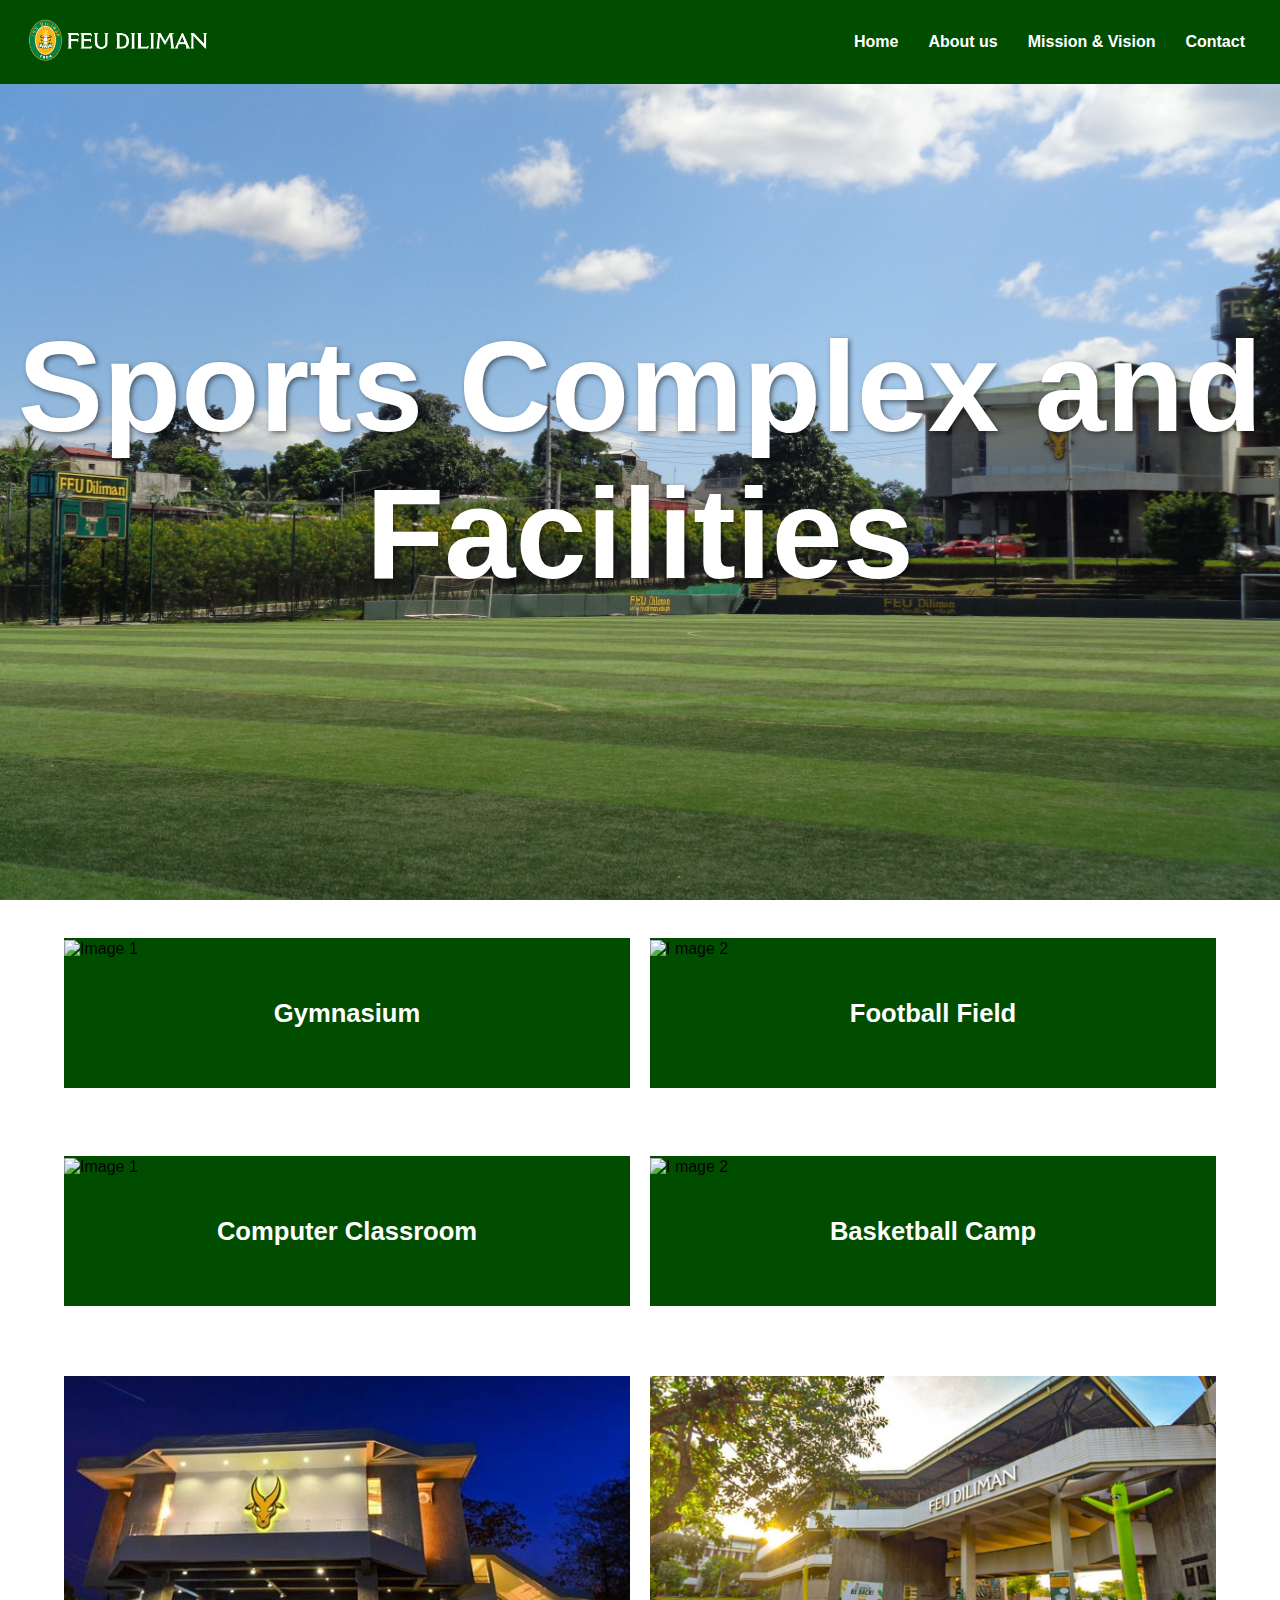
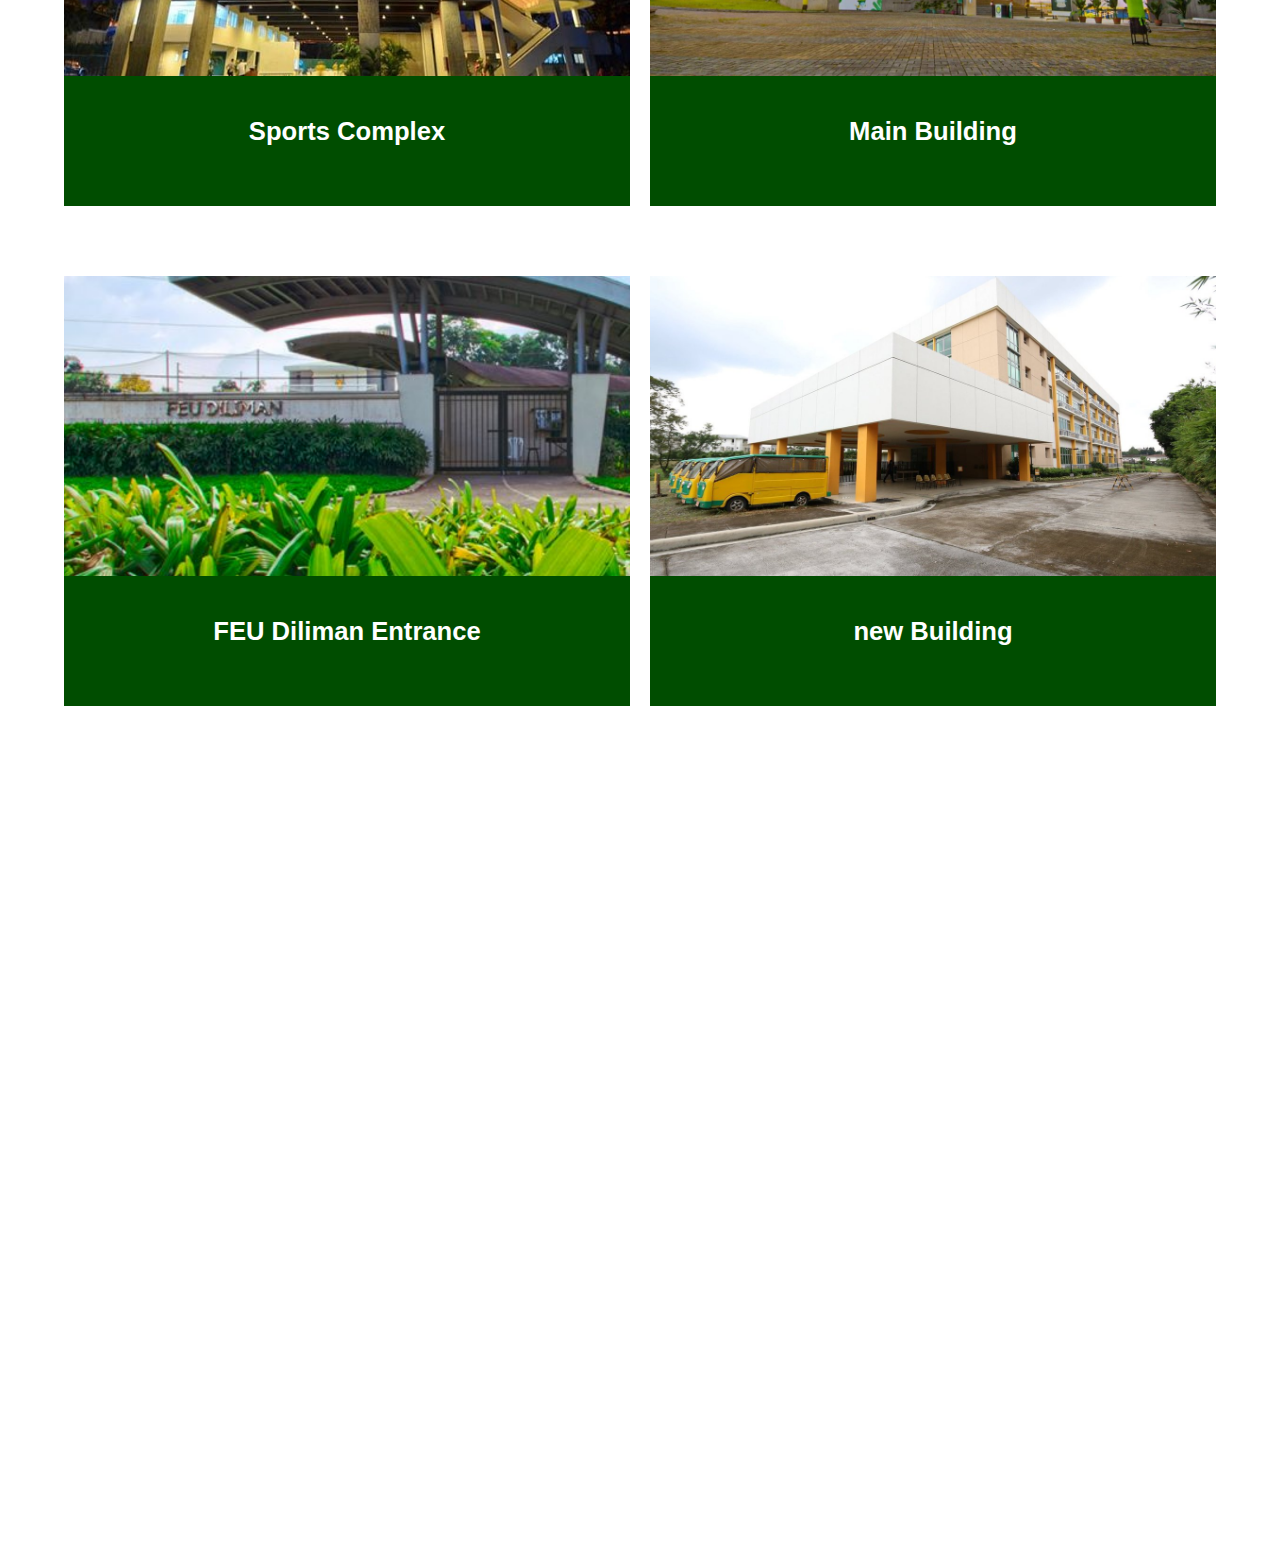
==== sport.html @ 8b39df0d "Add files via upload" ====
<!DOCTYPE html>
<html lang="en">
<head>
  <meta charset="UTF-8">
  <meta name="viewport" content="width=device-width, initial-scale=1.0">
  <title>Home</title>
  <link rel="stylesheet" href="styles.css">
  <style>
    a{
      text-decoration: none;
    }
    body{
      height: 350vh;
    }
  </style>
</head>
<body>

  <header>
    <nav>
      <div class="logo">
        <img src="logo.png" alt="Logo">
      </div>
      <ul class="nav-links">
        <li><a href="index.html">Home</a></li>
        <li><a href="general-info.html">About us</a></li>
        <li><a href="mission-vision.html">Mission & Vision</a></li>
        <li><a href="contact.html">Contact</a></li>
      </ul>
      <div class="burger">&#9776;</div>
    </nav>
    <div class="ban-container">
    <img src="aboutus.jpg" alt="Banner" class="nav-banner">
      <div class="ban-word">
        <p style="font-size: 10vw; color: white;">Sports Complex and Facilities</p>
      </div>
    </div>
  </header>

  <main>
  <div class="top-img">
    <img src="com1.jpg" alt="Image 1" class="img-1">
    <img src="com2.jpg " alt="I mage 2" class="img-1">
  </div>
<div style="margin-bottom: 50px;" class="container">
  <div class="box">
    <p style="font-size: 2vw; color: white;">Gymnasium</p>
  </div>
  <div class="box">
    <p style="font-size: 2vw; color: white;">Football Field</p>
  </div>
  </div>

  <div class="top-img">
    <img src="com5.jpg" alt="Image 1" class="img-1">
    <img src="com4.jpg" alt="I mage 2" class="img-1">
  </div>
<div style="margin-bottom: 50px;" class="container">
  <div class="box">
    <p style="font-size: 2vw; color: white;">Computer Classroom</p>
  </div>
  <div class="box">
    <p style="font-size: 2vw; color: white;">Basketball Camp</p>
  </div>
  </div>

  <div class="top-img">
    <img src="center.jpg" alt="Image 1" class="img-1">
    <img src="main.jpg" alt="I mage 2" class="img-1">
  </div>
<div style="margin-bottom: 50px;"  class="container">
  <div class="box">
    <p style="font-size: 2vw; color: white;">Sports Complex</p>
  </div>
  <div class="box">
    <p style="font-size: 2vw; color: white;">Main Building</p>
  </div>
  </div>

  <div class="top-img">
    <img src="ent2.png" alt="Image 1" class="img-1">
    <img src="new.jpg" alt="Image 2" class="img-1">
  </div>
<div class="container">
  <div class="box">
    <p style="font-size: 2vw; color: white;">FEU Diliman Entrance</p>
  </div>
  <div class="box">
    <p style="font-size: 2vw; color: white;">new Building</p>
  </div>
  </div>

</main>
<div class="special-box">
</div>
  <script src="script.js"></script>
  
<footer>
  <img src="logo.png" alt="logo2" class="footer-img">
  <p style="font-size: 1vh; margin-bottom: 10px;">Sampaguita Avenue, Mapayapa Village III, Pasong Tamo, Quezon City 1101</p>
  <p style="font-size: 1vh; font-weight: bold; margin-bottom: 10px;">0906 407 6850</p>
  <p style="font-size: 1vh; margin-bottom: 10px;">&copy; 2025 FEU Diliman. All rights reserved.</p>
</footer>

<button id="backToTop">⬆</button>
</body>
</html>
---- styles.css ----
/* Logo Styling */
.logo img {
    height: 50px;
    width: auto;
  }

  html, body {
    overflow-x: hidden;
    height: auto;
    overflow: auto;
    min-height: 100vh;
    margin: 0;
    box-sizing: border-box;
}

main{
  flex: 1;
}

body {
  height: 330vh;
}

  
  nav {
    display: flex;
    justify-content: space-between;
    align-items: center;
    background: #004d00;
    padding: 15px 20px;
    color: white;
    position: fixed;
    width: 100%;
    transition: none;
    z-index: 1000;
  }
  
  .nav-links {
    display: flex;
  }
  
  .nav-links li {
    margin: 0 15px;
  }
  
  .nav-links a {
    color: white;
    font-weight: bold;
    transition: color 0.3s ease;
  }
  
  .nav-links a:hover {
    color: #ffcc00;
  }

  *{
    margin: 0;
    padding: 0;
    box-sizing: border-box;
    font-family: Arial, Helvetica, sans-serif;
  }
  
  /* Mobile Menu */
  .burger {
    display: none;
    font-size: 24px;
    cursor: pointer;
  }

  .nav-banner {
    width: 100%;
    height: auto;
    max-height: 100vh; 
    object-fit: cover;
    display: block;
    margin-bottom: 20px;
    opacity: 0;
    transform: translateY(-50px);
    transition: opacity 0.3s ease-in-out, transform 0.3s ease-in-out;
}

.nav-banner, .nav-bannerMV {
  width: 100%;
  height: auto;
  max-height: 100vh;
  object-fit: cover;
  display: block;
  margin-bottom: 20px;
  opacity: 0;
  transform: translateY(-50px);
  transition: opacity 1s ease-out, transform 1s ease-out; 
}

.sport-img {
  width: 20%; 
  max-width: 150px; 
  height: auto; 
  border-radius: 15px; 
  flex-shrink: 0; 
}
.nav-banner.show {
  opacity: 1;
  transform: translateY(0);
  transition: opacity 1s ease-out, transform 1s ease-out;
}
.container {
  width: 90%;
  display: flex;
  justify-content: center;
  gap: 20px;
  margin: auto;
}

.container2{
  width: 90%;
  display: flex;
  flex-wrap: wrap;
  justify-content: center;
  gap: 20px;
  margin: auto;
} 

.container3 {
  width: 90%;
  display: flex;
  flex-wrap: wrap;
  justify-content: start;
  align-items: center; 
  gap: 20px;
  margin: auto;
  align-items: center;
}
.box-home {
  width: 45%;
  text-align: center;
  max-width: 80%;
  min-height: 150px;
  background: #004d00;
  color: white;
  display: flex;
  justify-content: center;
  align-items: center;
  font-size: 24px;
  font-weight: bold;
  flex: 1;
  gap: 30px;
}
.box-home p {
  text-align: center;
  max-width: 80%;
}

  p{
    font-size: 2vw;
  }
 
.box {
  width: 50%;
  height:150px;
  background: #004d00;
  color: white;
  display: flex;
  justify-content: center;
  align-items: center;
  font-size: 24px;
  font-weight: bold;
  transition: opacity 0.3s ease-in-out; 
}
.box1 {
  width: 20%;
  height:150px;
  background: #004d00;
  color: white;
  display: flex;
  justify-content: center;
  align-items: center;
  text-align: center;
  position: relative;
  margin: auto;
  font-size: 24px;
  font-weight: bold;
  transition: opacity 0.3s ease-in-out; 
  border-radius: 10px;
}

.box1:hover{
  opacity: 0.7;
}
.box:hover{
  opacity: 0.7;
}


.show {
    opacity: 1;
    transform: translateY(0);
}

.img-1{
  flex: 1;
  max-width: 100%;
  height: auto;
  object-fit: cover;
  max-height: 300px;
  transform: translateY(20px);
  position: relative;
  z-index: 10;
  transition: opacity 0.5s ease-out, transform 0.5s ease-out;
}

.img-1:hover{
  opacity: 0.5;
}

.top-img {
  display: flex;
  flex-wrap: wrap;
  justify-content: center;
  gap: 20px;
  width: 90%;
  margin: auto;
  position: relative;
}

footer{
  background-color: #004d00;
  height: 200px;
  color: white;
  padding: 15px;
  width: 100%;
  bottom: 0;
  position: fixed;
  margin-top: auto;
  left: 0;
  opacity: 0;
  transition: opacity 0.5s ease-in-out;
  justify-content: center;
  align-items: center;
  text-align: center;
  z-index: 5;
}

li{
  list-style-type: none;
}

.ban-container{
  justify-content: center;
  align-items: center;
  display: flex;

}  

.ban-word{
  position: absolute;
  text-align: center;
  color: white;
  font-size: 5vw;
  font-weight: bold;
  text-shadow: 2px 2px 5px rgba(0,0,0,0.5); 
}

.footer-img{
  height: 60px;
  width: auto;
}

.box-1 {
  width: 50%;  
  height: 500px;  
  background: #004d00;
  color: white;
  display: flex;
  justify-content: center;
  align-items: center;
  font-size: 24px;
  font-weight: bold;
  opacity: 0; 
  border-bottom: 5px white solid;
  border-radius: 15px;
  transform: translateY(30px);
  transition: opacity 0.6s ease-out, transform 0.6s ease-out;
}

.box1:nth-child(3) {
  width: 100%;
}

.box-1.show {
  opacity: 1;
  transform: translateY(0);
}

.special-box {
  text-align: left;
  width: 100%;
  padding-left: 20px;
  font-size: 4vw;
}

  @media (max-width: 768px) {
    .nav-links {
      display: none;
      flex-direction: column;
      background: #004d00;
      position: absolute;
      width: 100%;
      left: 0;
      top: 60px;
      text-decoration: none;
    }

    .nav-links.active {
      display: flex;
    }
  
    .burger {
      display: block;
    }

    .img-1 {
      width: 100%; 
    }
  }

  @keyframes fadeInBanner {
    from {
        opacity: 0;
        transform: translateY(-50px);
    }
    to {
        opacity: 1;
        transform: translateY(0);
    }
}

.top-img-1 {
  display: flex;
  justify-content: space-between;
  width: 90%;
  margin: auto;
  gap: 20px;
}

#backToTop {
  position: fixed;
  bottom: 20px;
  left: 20px;
  z-index: 100;
  background-color: white;
  color: green;
  border: none;
  padding: 10px 15px;
  font-size: 16px;
  cursor: pointer;
  border-radius: 5px;
  display: none;
  transition: opacity 0.3s ease-in-out;
}

#backToTop:hover {
  background-color: #ffcc00;
  color: black;
}

.contact-form {
  display: flex;
  flex-direction: column;
  max-width: 900px; 
  width: 95%;
  margin: 20px auto;
  background: #f9f9f9;
  padding: 20px;
  border-radius: 10px;
  box-shadow: 2px 2px 10px rgba(0, 0, 0, 0.1);
}


.contact-form input, 
.contact-form textarea {
  width: 100%;
  padding: 10px; 
  margin-bottom: 15px;
  border: 1px solid #ccc;
  border-radius: 5px;
  font-size: 1.1em;
}


.contact-form textarea {
  height: 100px;
  resize: vertical;
}

.contact-form button {
  width: 100%;
  padding: 10px;
  background-color: #004d00;
  color: white;
  border: none;
  border-radius: 5px;
  font-size: 1.1em;
  cursor: pointer;
  transition: 0.3s;
}

.contact-form button:hover {
  background-color: #003300;
}

@media (max-width: 900px) {
  .contact-form {
    max-width: 95%;
  }
}

@media (max-width: 600px) {
  .contact-form {
    width: 100%;
  }
}
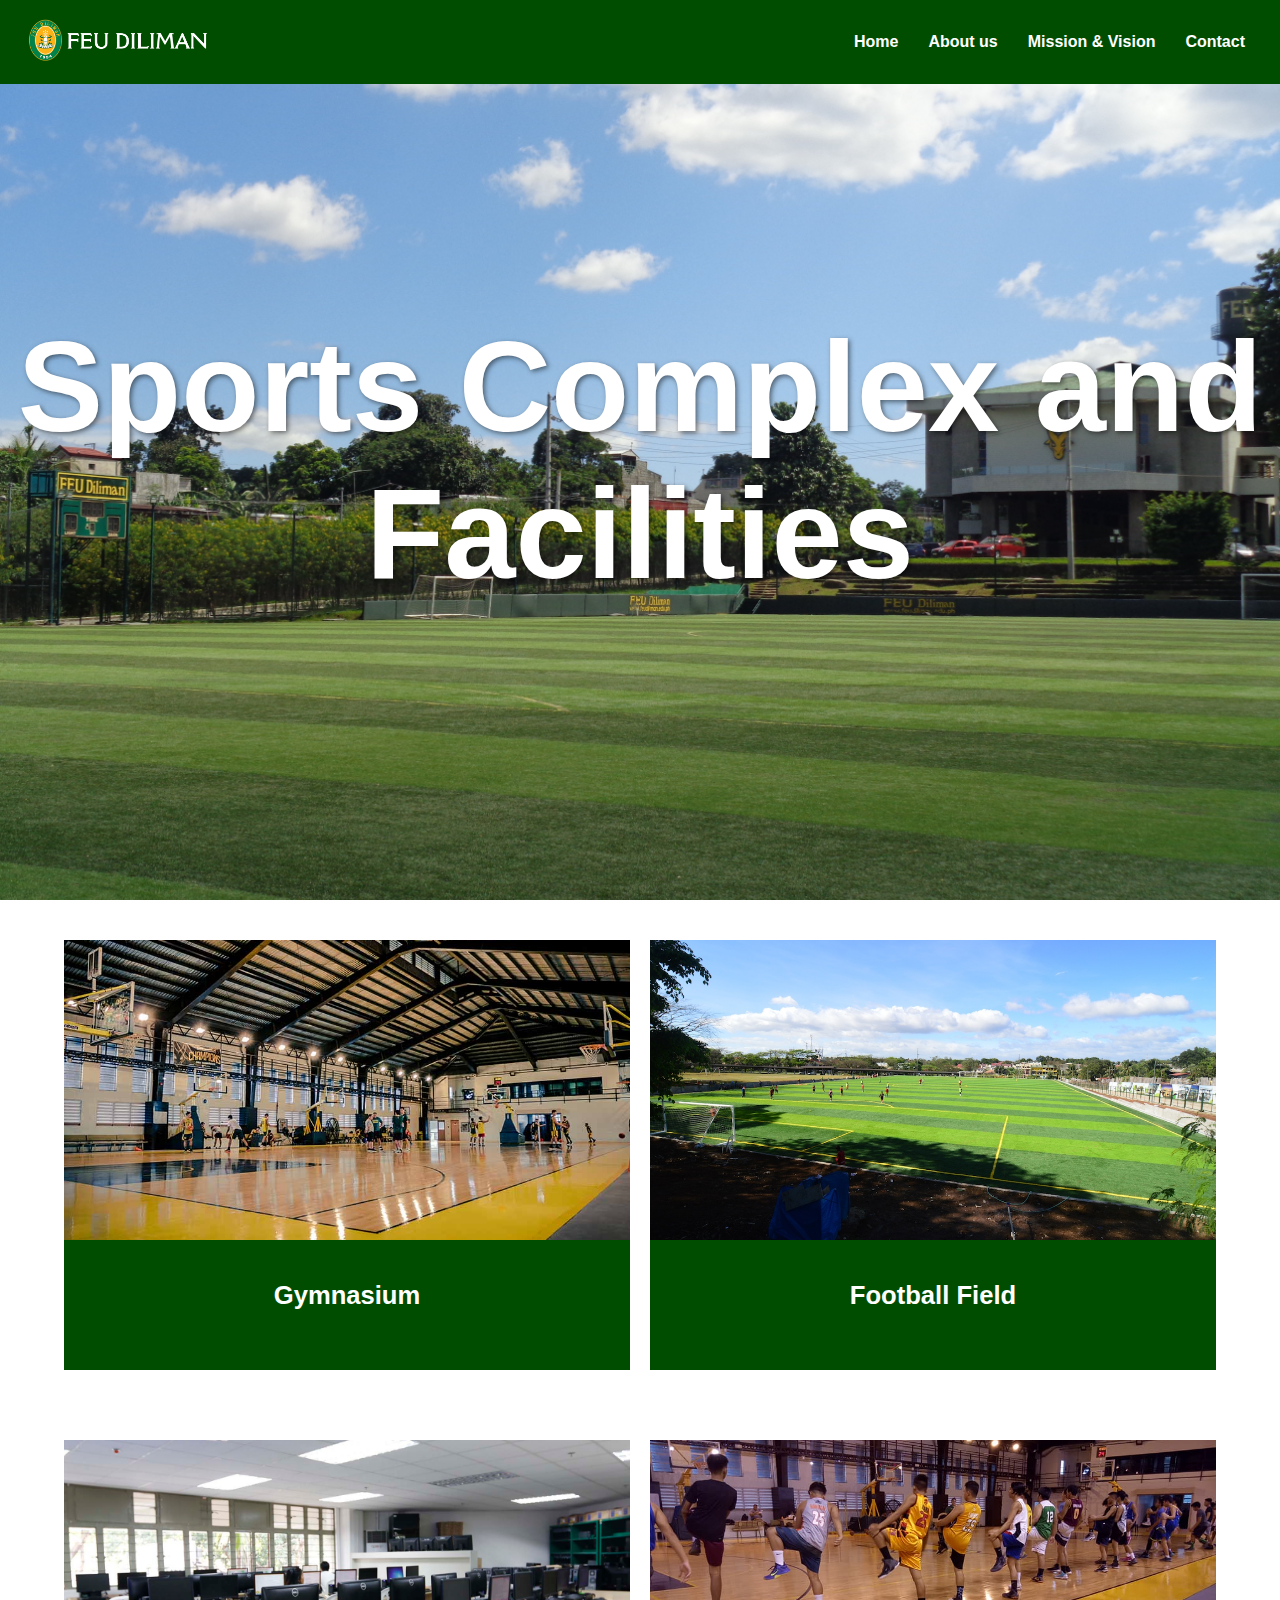
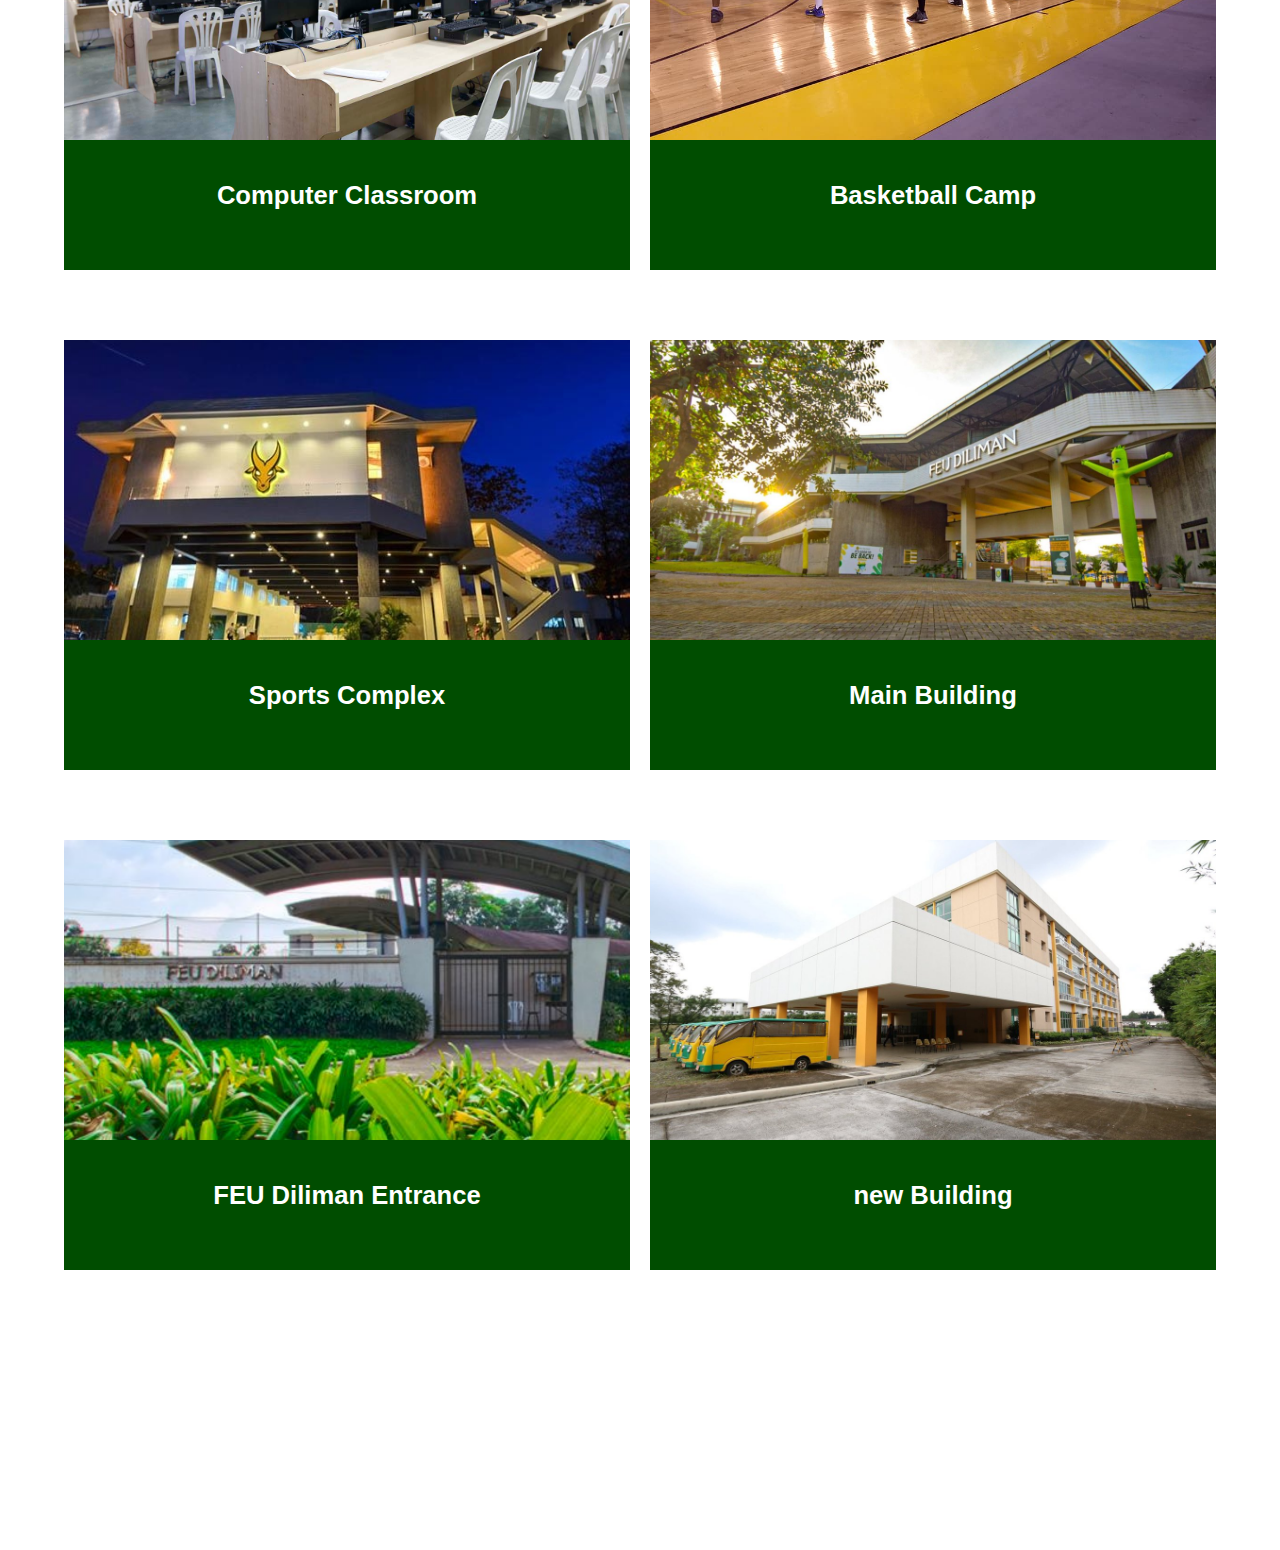
==== commit 252c33a6: "Update sport.html" ====
--- a/sport.html
+++ b/sport.html
@@ -40,7 +40,7 @@
   <main>
   <div class="top-img">
     <img src="com1.jpg" alt="Image 1" class="img-1">
-    <img src="com2.jpg " alt="I mage 2" class="img-1">
+    <img src="com2.jpg " alt="Image 2" class="img-1">
   </div>
 <div style="margin-bottom: 50px;" class="container">
   <div class="box">
